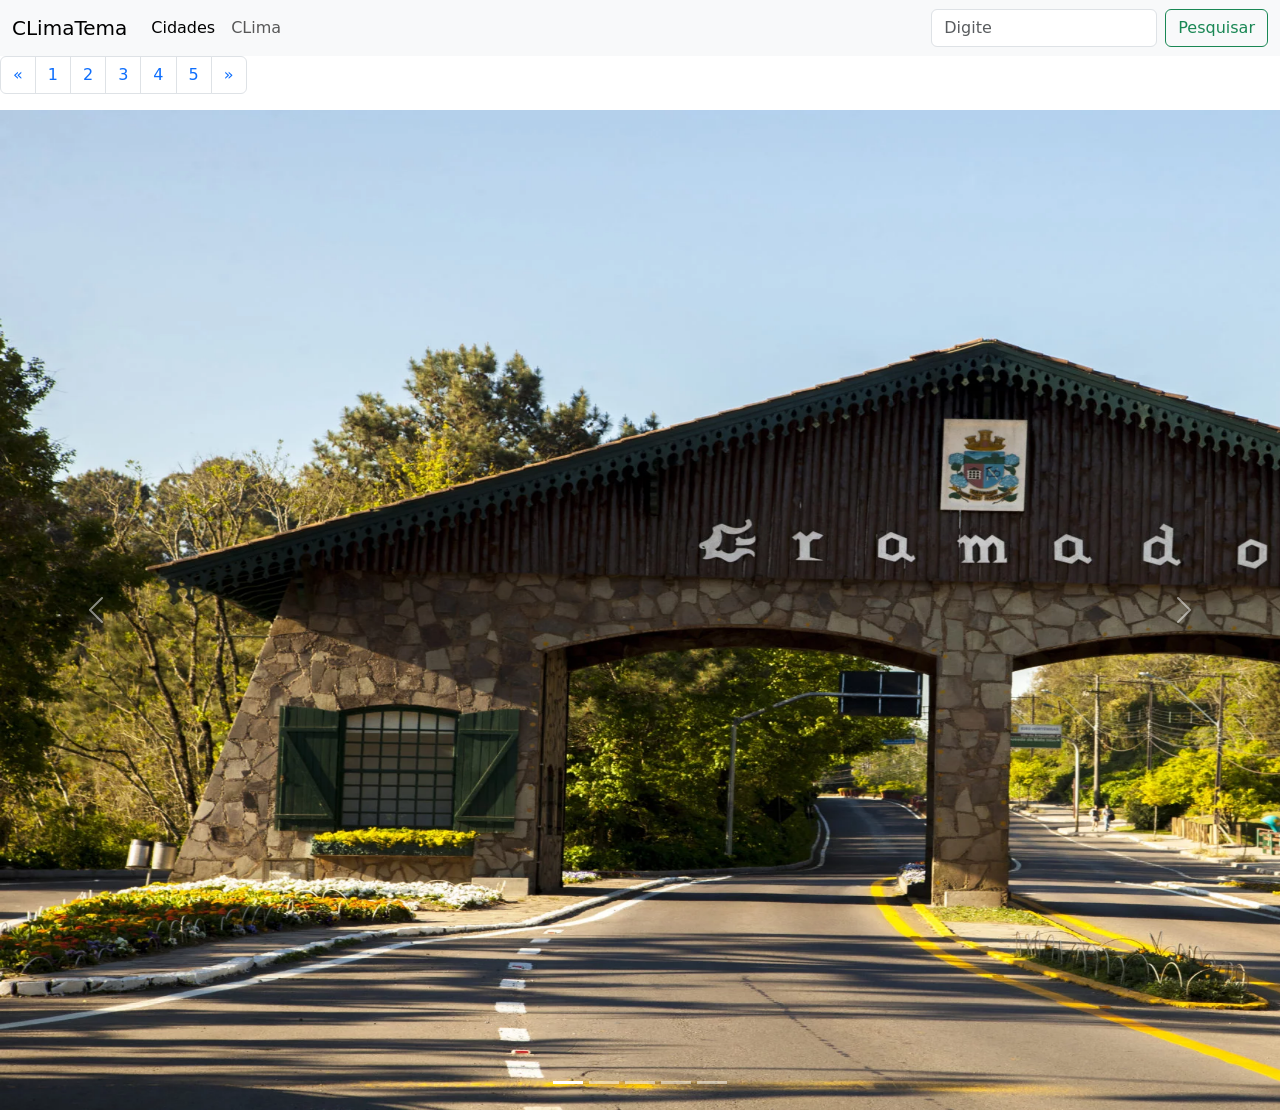
==== cidades.html @ f298ffc1 "climas" ====
<!DOCTYPE html>
<html lang="en">
<head>
    <meta charset="UTF-8">
    <meta name="viewport" content="width=device-width, initial-scale=1.0">
    <link href="https://cdn.jsdelivr.net/npm/bootstrap@5.3.8/dist/css/bootstrap.min.css" rel="stylesheet" integrity="sha384-sRIl4kxILFvY47J16cr9ZwB07vP4J8+LH7qKQnuqkuIAvNWLzeN8tE5YBujZqJLB" crossorigin="anonymous">
    <title>Document</title>

</head>
<body>

    <nav class="navbar navbar-expand-lg bg-body-tertiary">
  <div class="container-fluid">
    <a class="navbar-brand" href="index.html">CLimaTema</a>
    <button class="navbar-toggler" type="button" data-bs-toggle="collapse" data-bs-target="#navbarSupportedContent" aria-controls="navbarSupportedContent" aria-expanded="false" aria-label="Toggle navigation">
      <span class="navbar-toggler-icon"></span>
    </button>
    <div class="collapse navbar-collapse" id="navbarSupportedContent">
      <ul class="navbar-nav me-auto mb-2 mb-lg-0">
        <li class="nav-item">
          <a class="nav-link active" aria-current="page" href="cidades.html">Cidades</a>
        </li>
        <li class="nav-item">
          <a class="nav-link" href="climas.html">CLima</a>
        </li>
        
      </ul>
      <form class="d-flex" role="search">
        <input class="form-control me-2" type="search" placeholder="Digite" aria-label="search"/>
        <button class="btn btn-outline-success" type="submit">Pesquisar</button>
      </form>
    </div>
  </div>
</nav>  

<nav aria-label="Page navigation example">
  <ul class="pagination">
    <li class="page-item">
      <a class="page-link" href="#" aria-label="Previous">
        <span aria-hidden="true">&laquo;</span>
      </a>
    </li>
    <li class="page-item"><a class="page-link" href="gramado.html">1</a></li>
    <li class="page-item"><a class="page-link" href="#">2</a></li>
    <li class="page-item"><a class="page-link" href="#">3</a></li>
    <li class="page-item"><a class="page-link" href="#">4</a></li>
    <li class="page-item"><a class="page-link" href="#">5</a></li>
    <li class="page-item">
      <a class="page-link" href="#" aria-label="Next">
        <span aria-hidden="true">&raquo;</span>
      </a>
    </li>
  </ul>
</nav>


<div id="carouselExampleIndicators" class="carousel slide">
  <div class="carousel-indicators">
    <button type="button" data-bs-target="#carouselExampleIndicators" data-bs-slide-to="0" class="active" aria-current="true" aria-label="Slide 1"></button>
    <button type="button" data-bs-target="#carouselExampleIndicators" data-bs-slide-to="1" aria-label="Slide 2"></button>
    <button type="button" data-bs-target="#carouselExampleIndicators" data-bs-slide-to="2" aria-label="Slide 3"></button>
    <button type="button" data-bs-target="#carouselExampleIndicators" data-bs-slide-to="3" aria-label="Slide 4"></button>
    <button type="button" data-bs-target="#carouselExampleIndicators" data-bs-slide-to="4" aria-label="Slide 5"></button>
  </div>
  <div class="carousel-inner">
    <div class="carousel-item active">
      <img src="./img/cidade1.webp" width="1890px" height="1000px" alt="...">
    </div>
    <div class="carousel-item">
      <img src="./img/cidade2.jpg" width="1890px" height="1000px" alt="...">
    </div>
    <div class="carousel-item">
      <img src="./img/cidade3.jpg" width="1890px" height="1000px" alt="...">
    </div>
     <div class="carousel-item">
      <img src="./img/cidade4.jpg" width="1890px" height="1000px" alt="...">
    </div>
     <div class="carousel-item">
      <img src="./img/cidadee5.jpg" width="1890px" height="1000px" alt="...">
    </div>
  </div>
  <button class="carousel-control-prev" type="button" data-bs-target="#carouselExampleIndicators" data-bs-slide="prev">
    <span class="carousel-control-prev-icon" aria-hidden="true"></span>
    <span class="visually-hidden">Previous</span>
  </button>
  <button class="carousel-control-next" type="button" data-bs-target="#carouselExampleIndicators" data-bs-slide="next">
    <span class="carousel-control-next-icon" aria-hidden="true"></span>
    <span class="visually-hidden">Next</span>
  </button>
</div>



<script src="https://cdn.jsdelivr.net/npm/bootstrap@5.3.8/dist/js/bootstrap.bundle.min.js" integrity="sha384-FKyoEForCGlyvwx9Hj09JcYn3nv7wiPVlz7YYwJrWVcXK/BmnVDxM+D2scQbITxI" crossorigin="anonymous"></script>

    
</body>
</html>
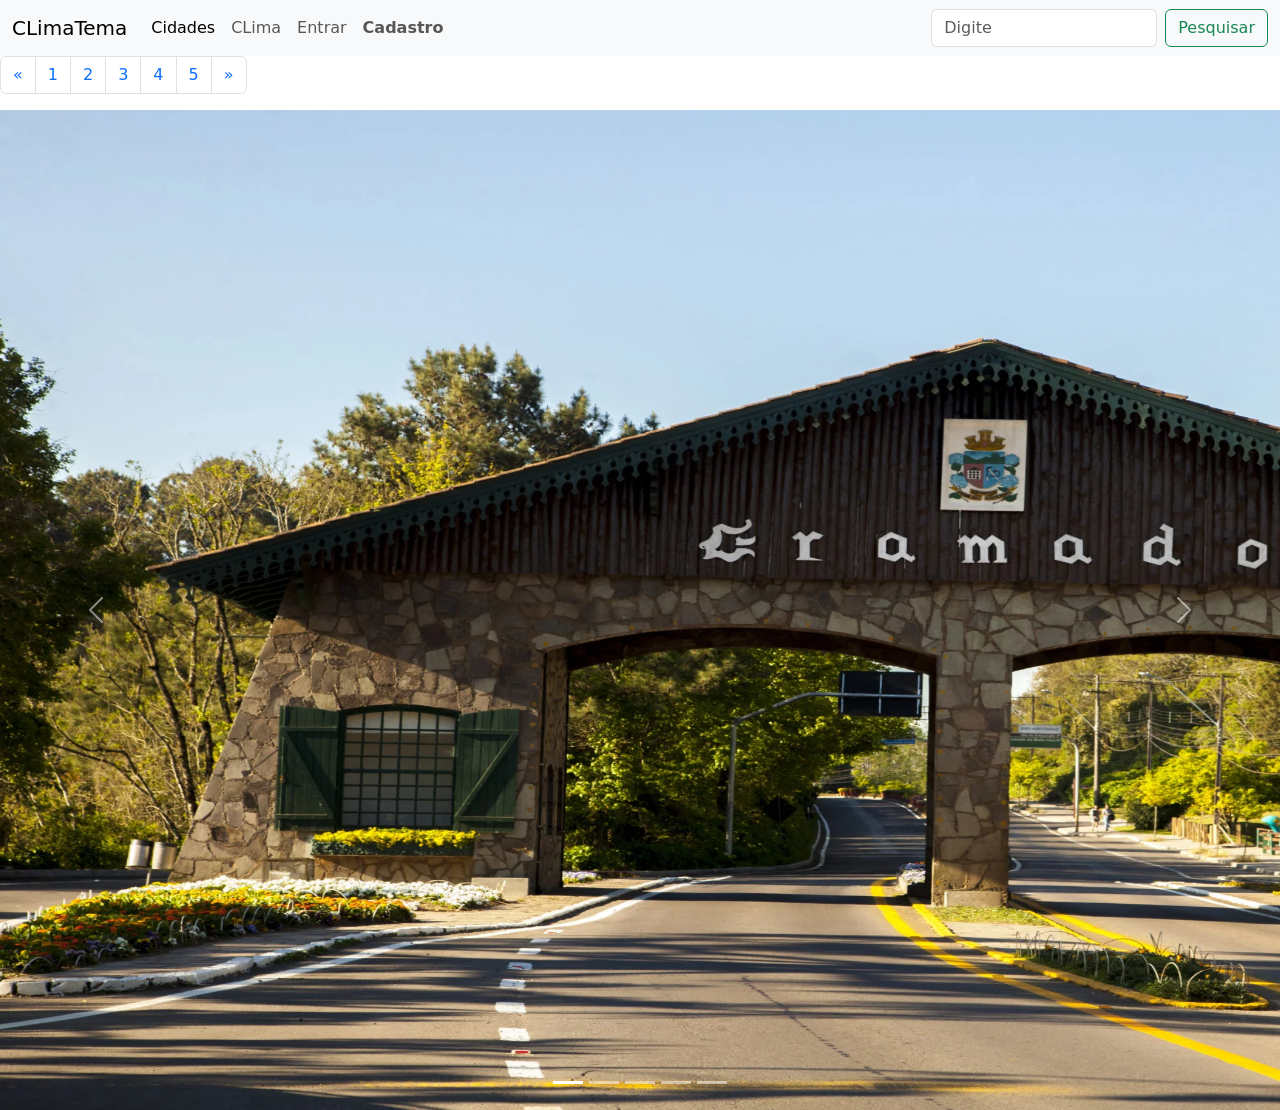
==== commit 7972b9b7: "climas" ====
--- a/cidades.html
+++ b/cidades.html
@@ -4,6 +4,7 @@
     <meta charset="UTF-8">
     <meta name="viewport" content="width=device-width, initial-scale=1.0">
     <link href="https://cdn.jsdelivr.net/npm/bootstrap@5.3.8/dist/css/bootstrap.min.css" rel="stylesheet" integrity="sha384-sRIl4kxILFvY47J16cr9ZwB07vP4J8+LH7qKQnuqkuIAvNWLzeN8tE5YBujZqJLB" crossorigin="anonymous">
+    <link rel="stylesheet" href="style.css">
     <title>Document</title>
 
 </head>
@@ -23,7 +24,14 @@
         <li class="nav-item">
           <a class="nav-link" href="climas.html">CLima</a>
         </li>
-        
+          <li class="nav-item">
+          <a class="nav-link" href="entrar.html">Entrar</a>
+        </li>
+          <li class="nav-item">
+          <a class="nav-link" href="cadastro.html"><strong>Cadastro</strong></a>
+        </li>
+
+
       </ul>
       <form class="d-flex" role="search">
         <input class="form-control me-2" type="search" placeholder="Digite" aria-label="search"/>
@@ -76,7 +84,7 @@
       <img src="./img/cidade4.jpg" width="1890px" height="1000px" alt="...">
     </div>
      <div class="carousel-item">
-      <img src="./img/cidadee5.jpg" width="1890px" height="1000px" alt="...">
+      <img src="./img/cearaaa.jpg" width="1890px" height="1000px" alt="...">
     </div>
   </div>
   <button class="carousel-control-prev" type="button" data-bs-target="#carouselExampleIndicators" data-bs-slide="prev">
--- a/style.css
+++ b/style.css
@@ -0,0 +1,90 @@
+.gramado1{
+    text-align: center;
+    border-radius: 10px;
+    font-weight: bold;
+    border: 8px solid rgb(114, 115, 116);
+ 
+}
+
+.sp1{
+    text-align: center;
+    border-radius: 10px;
+    font-weight: bold;
+    border: 8px solid rgb(114, 115, 116);
+}
+
+.rj1{
+    text-align: center;
+    border-radius: 10px;
+    font-weight: bold;
+    border: 8px solid rgb(114, 115, 116);
+}
+
+.ceara1{
+    text-align: center;
+    border-radius: 10px;
+    font-weight: bold;
+    border: 8px solid rgb(114, 115, 116);
+}
+
+.mapagramado{
+     font-size: 40px;
+     font-family: 'Times New Roman', Times, serif;
+     text-align: center;
+}
+.maparj{
+     font-size: 40px;
+     font-family: 'Times New Roman', Times, serif;
+     text-align: center;
+}
+.mapasp{
+     font-size: 40px;
+     font-family: 'Times New Roman', Times, serif;
+     text-align: center;
+}
+.mapaceara{
+     font-size: 40px;
+     font-family: 'Times New Roman', Times, serif;
+     text-align: center;
+}
+.mapabahia{
+     font-size: 40px;
+     font-family: 'Times New Roman', Times, serif;
+     text-align: center;
+}
+.G1{
+    text-align: left;
+    margin-left: 20px;
+    font-family: 'Times New Roman', Times, serif;
+   
+}
+.SP1{
+    text-align: left;
+    margin-left: 20px;
+    font-family: 'Times New Roman', Times, serif;
+   
+}
+.RJ1{
+    text-align: left;
+    margin-left: 20px;
+    font-family: 'Times New Roman', Times, serif;
+   
+}
+.C1{
+    text-align: left;
+    margin-left: 20px;
+    font-family: 'Times New Roman', Times, serif;
+   
+}
+.B1{
+    text-align: left;
+    margin-left: 20px;
+    font-family: 'Times New Roman', Times, serif;
+   
+}
+.bahia1{
+    text-align: center;
+    border-radius: 10px;
+    font-weight: bold;
+    border: 8px solid rgb(114, 115, 116);
+}
